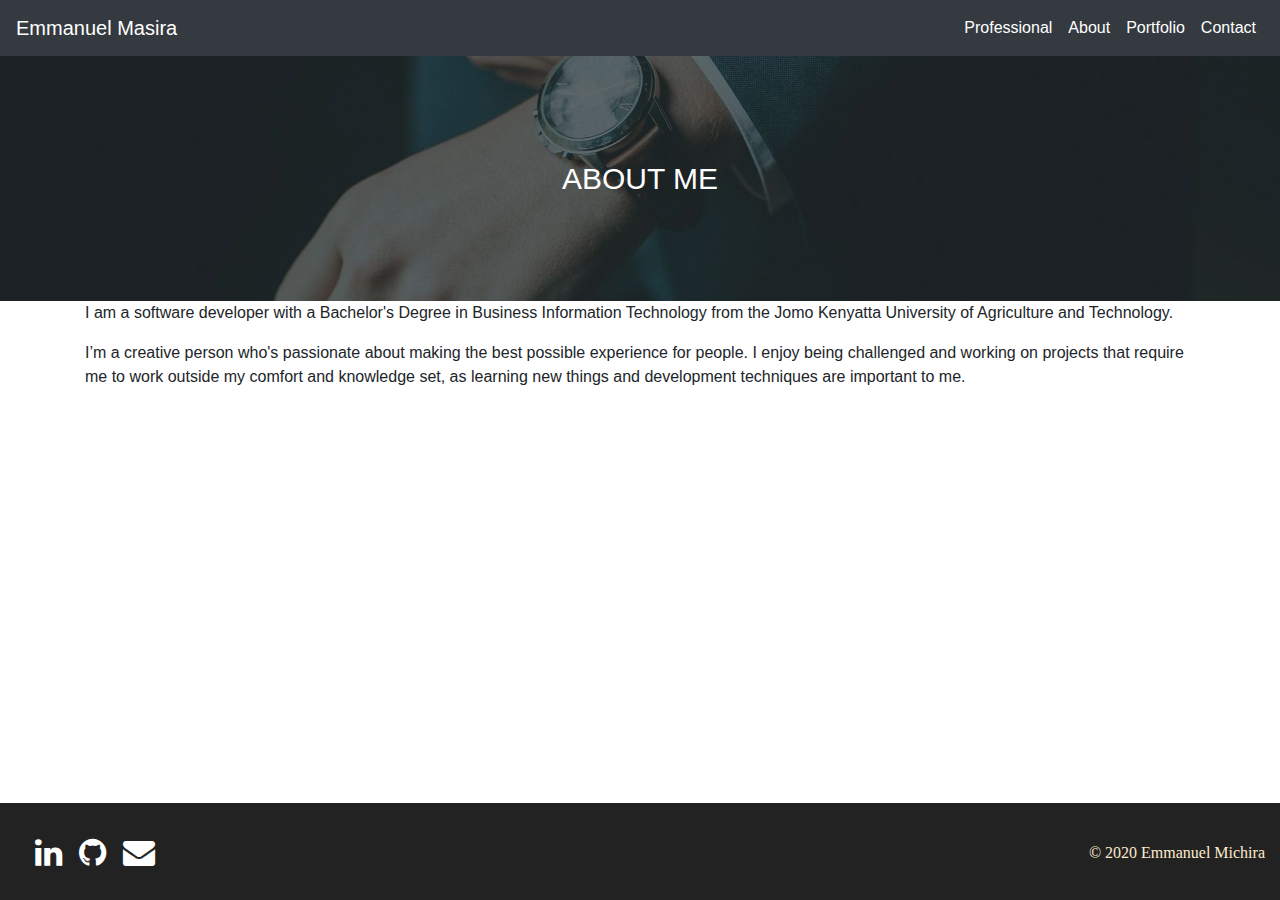
==== about.html @ 63cf9285 "add contact page add new about me image" ====
<!DOCTYPE html>
<html>

<head>
    <link rel="stylesheet" href="https://stackpath.bootstrapcdn.com/bootstrap/4.4.1/css/bootstrap.min.css"
        integrity="sha384-Vkoo8x4CGsO3+Hhxv8T/Q5PaXtkKtu6ug5TOeNV6gBiFeWPGFN9MuhOf23Q9Ifjh" crossorigin="anonymous">
    <link rel="stylesheet" href="https://cdnjs.cloudflare.com/ajax/libs/font-awesome/4.7.0/css/font-awesome.min.css">
    <link href="css/styles.css" rel="stylesheet">
    <title>Web Developer Portfolio | Emmanuel Michira masira</title>
</head>

<body>
    <!-- Navigation -->
    <nav class="navbar navbar-expand-lg navbar-light bg-dark">
        <a class="navbar-brand nyeusi" href="index.html">Emmanuel Masira</a>
        <button id="navbar-icon-color" class="navbar-toggler" type="button" data-toggle="collapse"
            data-target="#navbarTogglerDemo02" aria-controls="navbarTogglerDemo02" aria-expanded="false"
            aria-label="Toggle navigation">
            <span class="navbar-toggler-icon"></span>
        </button>

        <div class="collapse navbar-collapse" id="navbarTogglerDemo02">
            <ul class="navbar-nav ml-auto mt-2 mt-lg-0">
                <li class="nav-item active">
                    <a class="nav-link nyeusi js-scroll-trigger" href="#Skills">Professional<span
                            class="sr-only">(current)</span></a>
                </li>
                <li class="nav-item">
                    <a class="nav-link nyeusi" href="about.html">About<span class="sr-only">(current)</span></a>
                </li>
                <li class="nav-item">
                    <a class="nav-link nyeusi" href="portfolio.html">Portfolio<span class="sr-only">(current)</span></a>
                </li>
                <li class="nav-item">
                    <a class="nav-link nyeusi" href="contact.html">Contact<span class="sr-only">(current)</span></a>
                </li>

            </ul>
        </div>
    </nav>

    <!-- Header -->
    <header class="container-fluid about-sec">
        <div class="container">
            <div class="intro-text text-center">
                <div class="l-text text-uppercase nyeusi">About Me</div>
            </div>
        </div>
    </header>

    <!-- About Me -->
    <section class="about-me row">
        <div class="container">
            <p>I am a software developer with a Bachelor's Degree in Business Information Technology from the Jomo
                Kenyatta University of Agriculture and Technology.</p>

            <p>I’m a creative person who's passionate about making the best possible experience for people. I enjoy
                being challenged and working on projects that require me to work outside my comfort and knowledge set,
                as learning new things and development techniques are important to me.</p>
        </div>
    </section>

    <!-- footer -->
    <footer class="container-fluid" id="futa">
        <div class="conatiner row">
            <div class="col-md-6">
                <p class="social">
                    <a href="https://www.linkedin.com/in/emmanuelmichiramasira/" target="_blank" class="external facebook"
                        data-animate-hover="shake" data-animate="fadeInUp" style="opacity: 1;"><i
                            class="fa fa-linkedin"></i></a>
                    <a href="https://github.com/Emichira" target="_blank" class="external instagram" data-animate-hover="shake"
                        data-animate="fadeInUp" style="opacity: 1;"><i class="fa fa-github"></i></a>
                    <a href="mailto:emmanuelmichira@gmail.com" target="_blank" class="email" data-animate-hover="shake"
                        data-animate="fadeInUp" style="opacity: 1;"><i class="fa fa-envelope"></i></a>
                </p>
            </div>
            <div class="col-md-6">
                <p class="copyright">&copy; 2020 Emmanuel Michira</p>
            </div>
        </div>
    </footer>

    <!--===============================================================================================-->
    <!-- Bootstrap core JavaScript -->
    <script src="https://code.jquery.com/jquery-3.4.1.slim.min.js"
        integrity="sha384-J6qa4849blE2+poT4WnyKhv5vZF5SrPo0iEjwBvKU7imGFAV0wwj1yYfoRSJoZ+n" crossorigin="anonymous">
    </script>
    <script src="https://cdn.jsdelivr.net/npm/popper.js@1.16.0/dist/umd/popper.min.js"
        integrity="sha384-Q6E9RHvbIyZFJoft+2mJbHaEWldlvI9IOYy5n3zV9zzTtmI3UksdQRVvoxMfooAo" crossorigin="anonymous">
    </script>
    <script src="https://stackpath.bootstrapcdn.com/bootstrap/4.4.1/js/bootstrap.min.js"
        integrity="sha384-wfSDF2E50Y2D1uUdj0O3uMBJnjuUD4Ih7YwaYd1iqfktj0Uod8GCExl3Og8ifwB6" crossorigin="anonymous">
    </script>

</body>

</html>
---- css/styles.css ----
html {
    scroll-behavior: smooth;
  }

body {
    overflow-x: hidden;
    min-height: 100%;
  }

.nyeusi {
    color: white !important;
}

.header-sec {
    padding: 100px;
    background: url(../img/internet-abstract.jpg) center center no-repeat;
    background-size: cover;
    height: 100%;
}

.about-sec {
    padding: 100px;
    background: url(../img/10.jpg) center center no-repeat;
    background-size: cover;
    height: 100%;
}

.prof-pic {
    width: 300px;
    border-radius: 50%;
}

.l-text {
    font-size: 30px;
}

.m-text {
    font-size: 25px;
}

.page-section {
    padding: 100px;
}

#navbar-icon-color {
    background-color: whitesmoke;
}

#skill-sec {
    margin-bottom: 25px;
}

.m-t-20 {
    margin-top: 20px;
}

#futa {
    position: fixed;
    bottom: 0;
    background: #222222;
}

#futa p {
    color: blanchedalmond;
    font-family: 'Roboto Slab', serif;
    margin-top: 25px;
    line-height: 50px;
}

#futa p.social a,i {
    margin-left: 10px;
    color: white;
    width: 20px;
    font-size: xx-large;
}

.copyright {
    text-align: right;
}

#space {
    padding: 50px;
}
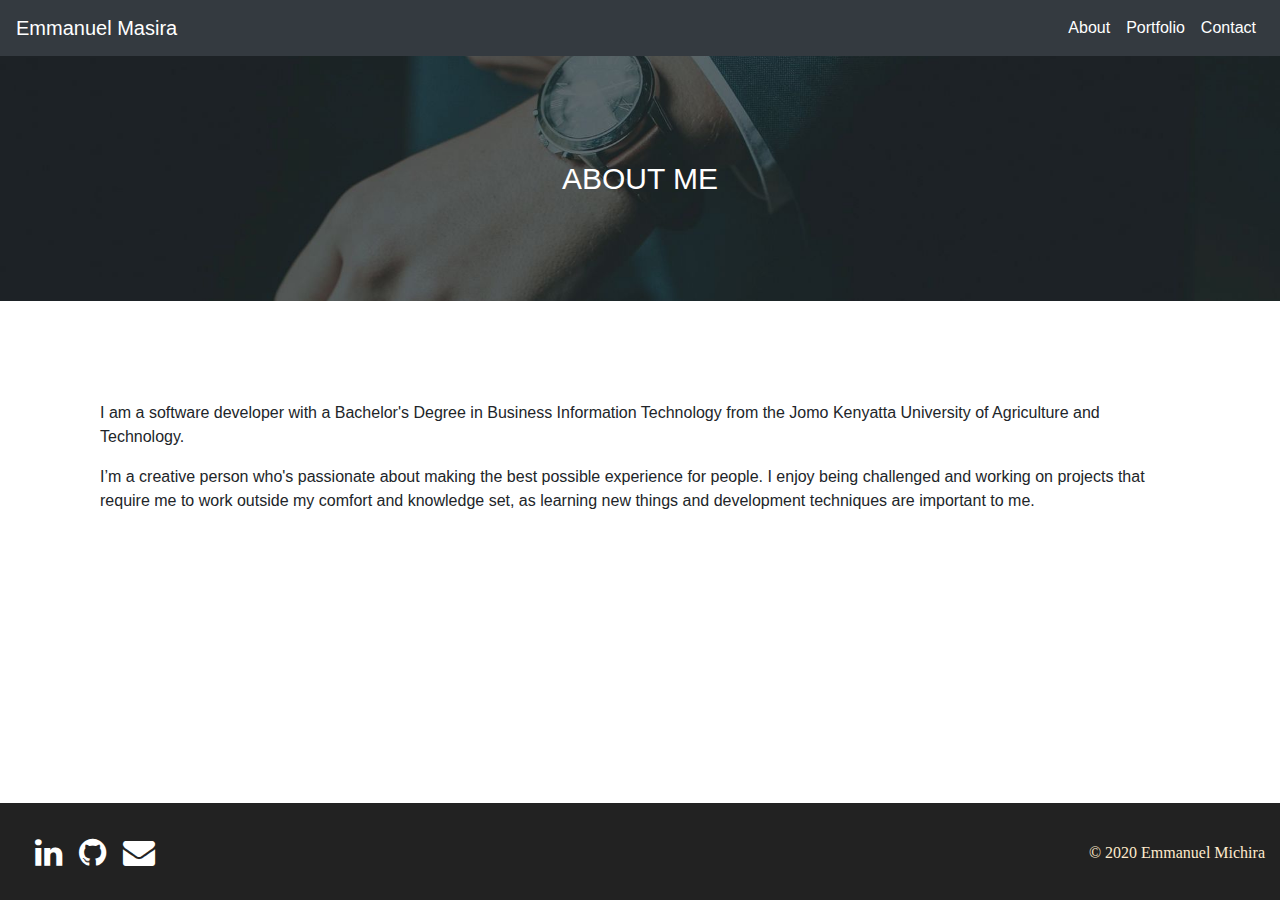
==== commit 69ee378b: "add table add porfolio page add contact page add images" ====
--- a/about.html
+++ b/about.html
@@ -21,10 +21,6 @@
 
         <div class="collapse navbar-collapse" id="navbarTogglerDemo02">
             <ul class="navbar-nav ml-auto mt-2 mt-lg-0">
-                <li class="nav-item active">
-                    <a class="nav-link nyeusi js-scroll-trigger" href="#Skills">Professional<span
-                            class="sr-only">(current)</span></a>
-                </li>
                 <li class="nav-item">
                     <a class="nav-link nyeusi" href="about.html">About<span class="sr-only">(current)</span></a>
                 </li>
@@ -40,7 +36,7 @@
     </nav>
 
     <!-- Header -->
-    <header class="container-fluid about-sec">
+    <header class="container-fluid about-sec header-sec">
         <div class="container">
             <div class="intro-text text-center">
                 <div class="l-text text-uppercase nyeusi">About Me</div>
--- a/css/styles.css
+++ b/css/styles.css
@@ -12,17 +12,30 @@
 }
 
 .header-sec {
-    padding: 100px;
-    background: url(../img/internet-abstract.jpg) center center no-repeat;
-    background-size: cover;
+    padding: 30px;
     height: 100%;
 }
 
+.yenyewe-sec {
+    background: url(../img/internet-abstract.jpg) center center no-repeat;
+    background-size: cover;
+}
 .about-sec {
     padding: 100px;
     background: url(../img/10.jpg) center center no-repeat;
     background-size: cover;
     height: 100%;
+}
+
+.portfolio-sec {
+    padding: 100px;
+    background: url(../img/markus-spiske.jpg) center center no-repeat;
+    background-size: cover;
+    height: 100%;
+}
+
+.about-me {
+    padding: 100px;
 }
 
 .prof-pic {
@@ -80,4 +93,13 @@
 
 #space {
     padding: 50px;
+}
+
+.abaut {
+    padding: 30px;
+    font-size: initial;
+}
+
+.projects {
+    width: 100px;
 }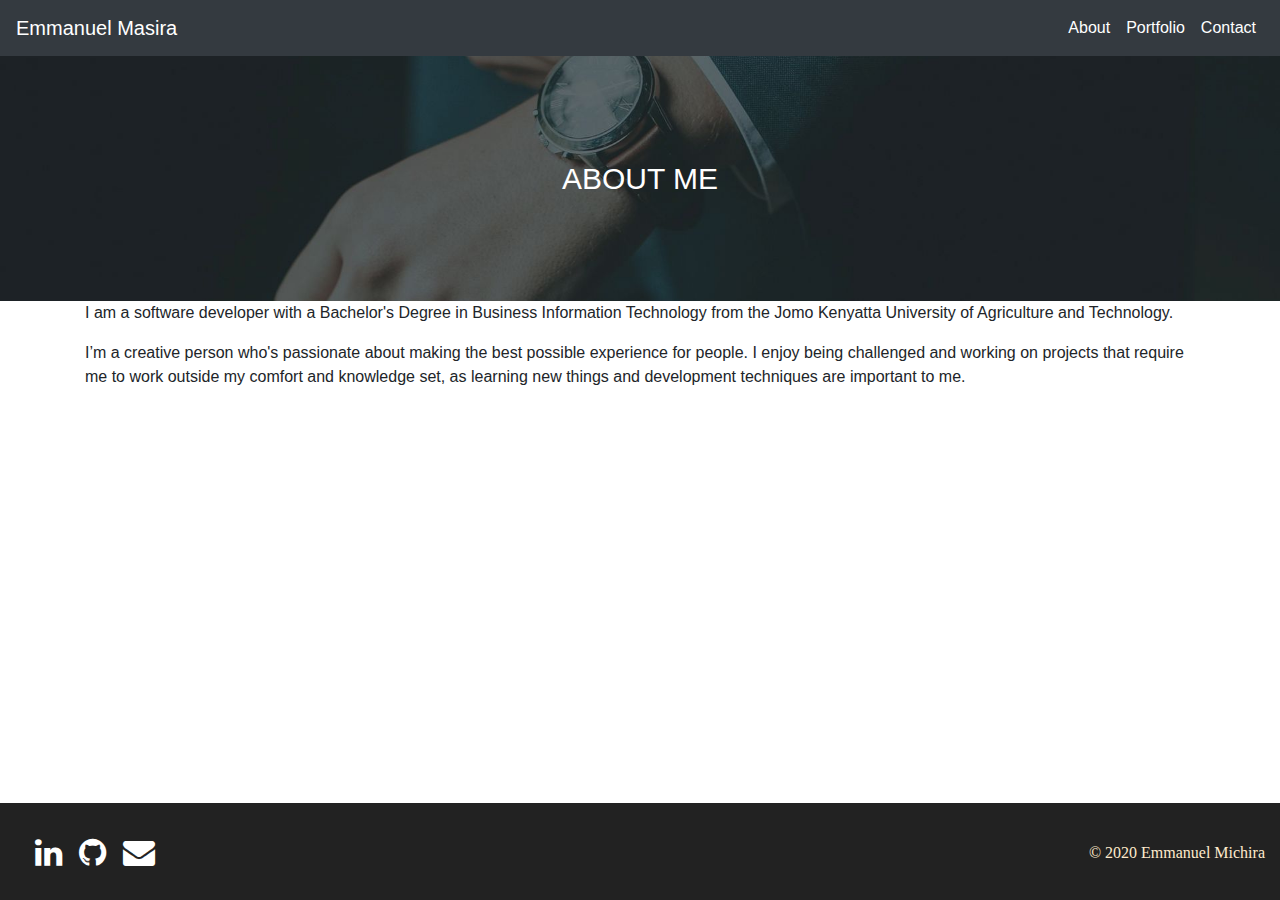
==== commit 1ea523ae: "implement DRY fix mobile response bugs in portfolio.html" ====
--- a/about.html
+++ b/about.html
@@ -2,6 +2,8 @@
 <html>
 
 <head>
+    <meta name="viewport" content="width=device-width, initial-scale=1">
+    <meta charset="utf-8">
     <link rel="stylesheet" href="https://stackpath.bootstrapcdn.com/bootstrap/4.4.1/css/bootstrap.min.css"
         integrity="sha384-Vkoo8x4CGsO3+Hhxv8T/Q5PaXtkKtu6ug5TOeNV6gBiFeWPGFN9MuhOf23Q9Ifjh" crossorigin="anonymous">
     <link rel="stylesheet" href="https://cdnjs.cloudflare.com/ajax/libs/font-awesome/4.7.0/css/font-awesome.min.css">
--- a/css/styles.css
+++ b/css/styles.css
@@ -3,8 +3,9 @@
   }
 
 body {
-    overflow-x: hidden;
-    min-height: 100%;
+    min-height: 400px;
+    margin-bottom: 100px;
+    clear: both;
   }
 
 .nyeusi {
@@ -34,12 +35,8 @@
     height: 100%;
 }
 
-.about-me {
-    padding: 100px;
-}
-
 .prof-pic {
-    width: 300px;
+    width: 190px;
     border-radius: 50%;
 }
 
@@ -52,7 +49,7 @@
 }
 
 .page-section {
-    padding: 100px;
+    padding: 10px;
 }
 
 #navbar-icon-color {
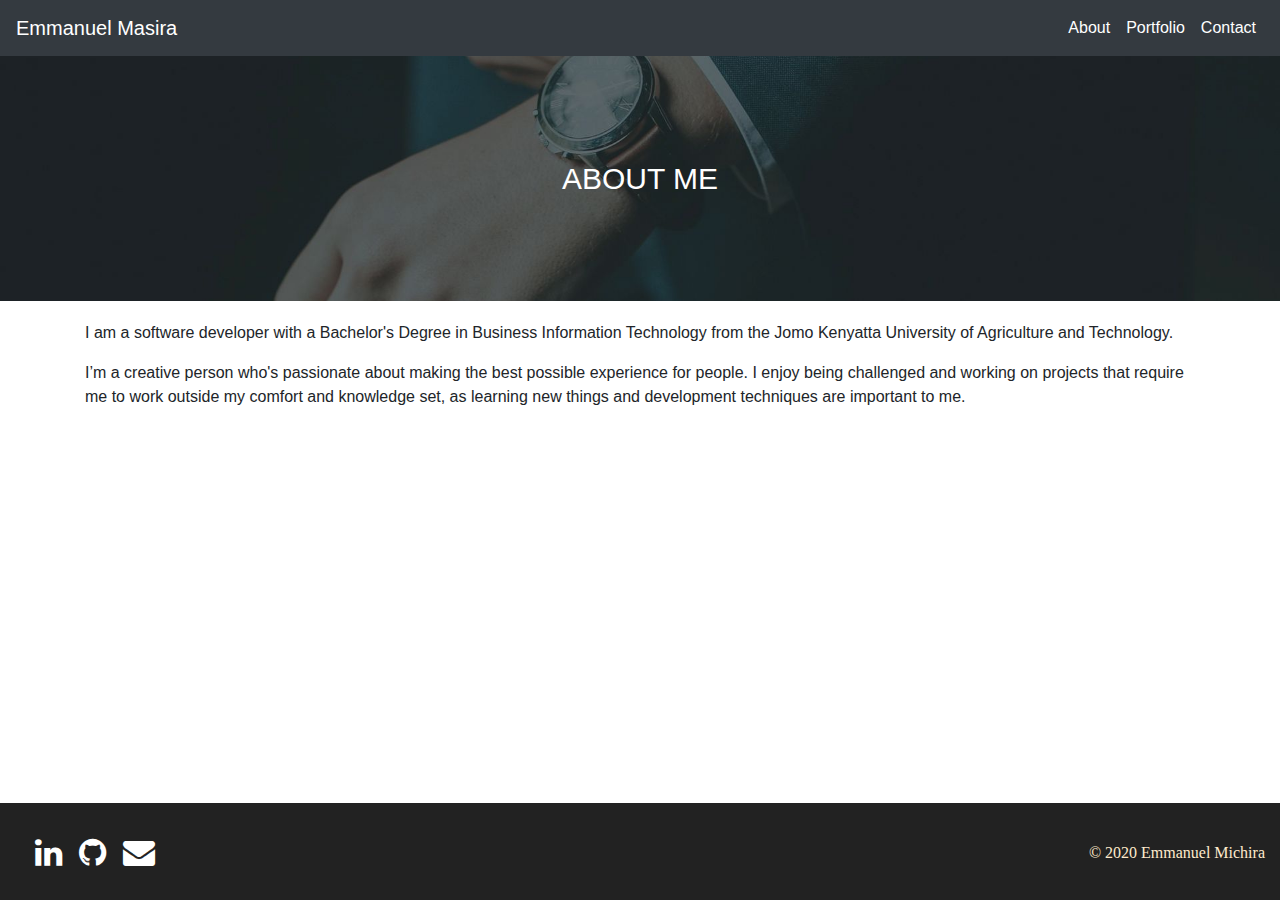
==== commit 4387354e: "fix mobile responsiveness in about.html" ====
--- a/about.html
+++ b/about.html
@@ -47,7 +47,7 @@
     </header>
 
     <!-- About Me -->
-    <section class="about-me row">
+    <section class="about-me page-section">
         <div class="container">
             <p>I am a software developer with a Bachelor's Degree in Business Information Technology from the Jomo
                 Kenyatta University of Agriculture and Technology.</p>
--- a/css/styles.css
+++ b/css/styles.css
@@ -4,7 +4,7 @@
 
 body {
     min-height: 400px;
-    margin-bottom: 100px;
+    margin-bottom: 200px;
     clear: both;
   }
 
@@ -49,7 +49,7 @@
 }
 
 .page-section {
-    padding: 10px;
+    padding: 20px;
 }
 
 #navbar-icon-color {
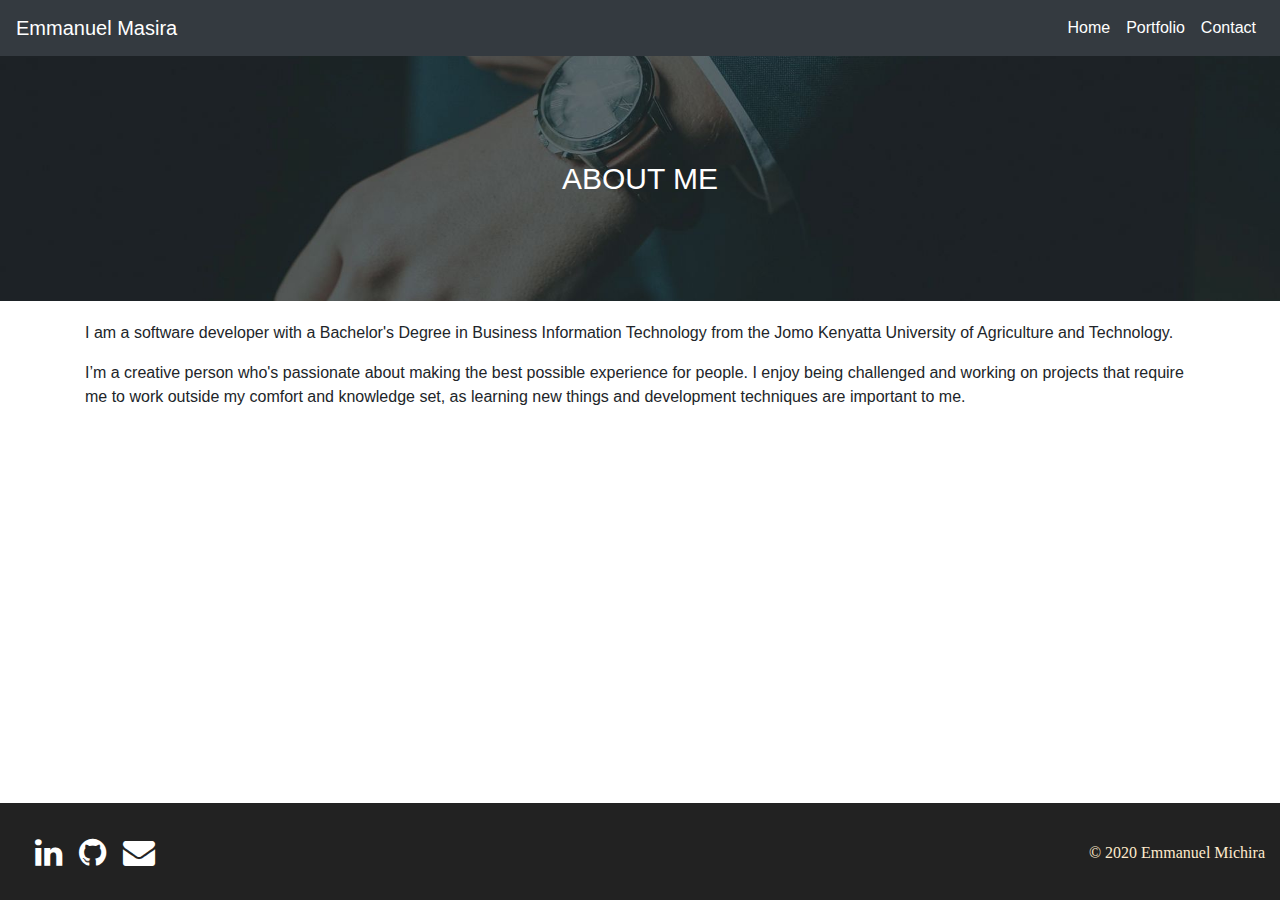
==== commit b83fa2a6: "modify navbar hyperlinks navigations: :" ====
--- a/about.html
+++ b/about.html
@@ -24,7 +24,7 @@
         <div class="collapse navbar-collapse" id="navbarTogglerDemo02">
             <ul class="navbar-nav ml-auto mt-2 mt-lg-0">
                 <li class="nav-item">
-                    <a class="nav-link nyeusi" href="about.html">About<span class="sr-only">(current)</span></a>
+                    <a class="nav-link nyeusi" href="index.html">Home<span class="sr-only">(current)</span></a>
                 </li>
                 <li class="nav-item">
                     <a class="nav-link nyeusi" href="portfolio.html">Portfolio<span class="sr-only">(current)</span></a>
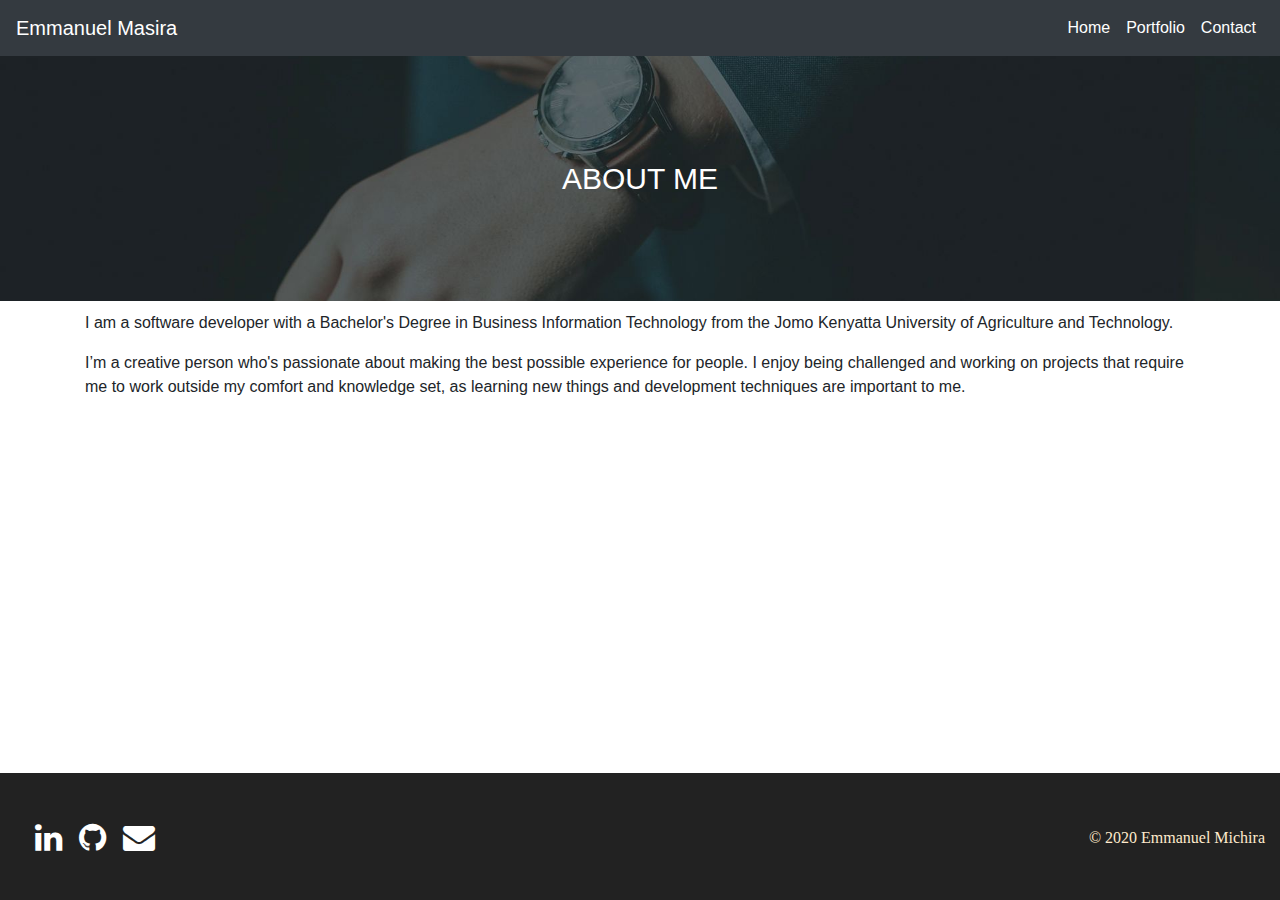
==== commit 7c7d7813: "modify footer" ====
--- a/about.html
+++ b/about.html
@@ -60,21 +60,18 @@
 
     <!-- footer -->
     <footer class="container-fluid" id="futa">
-        <div class="conatiner row">
-            <div class="col-md-6">
-                <p class="social">
-                    <a href="https://www.linkedin.com/in/emmanuelmichiramasira/" target="_blank" class="external facebook"
-                        data-animate-hover="shake" data-animate="fadeInUp" style="opacity: 1;"><i
-                            class="fa fa-linkedin"></i></a>
-                    <a href="https://github.com/Emichira" target="_blank" class="external instagram" data-animate-hover="shake"
-                        data-animate="fadeInUp" style="opacity: 1;"><i class="fa fa-github"></i></a>
-                    <a href="mailto:emmanuelmichira@gmail.com" target="_blank" class="email" data-animate-hover="shake"
-                        data-animate="fadeInUp" style="opacity: 1;"><i class="fa fa-envelope"></i></a>
-                </p>
-            </div>
-            <div class="col-md-6">
-                <p class="copyright">&copy; 2020 Emmanuel Michira</p>
-            </div>
+        <div class="row futa">
+            <p class="social">
+                <a href="https://www.linkedin.com/in/emmanuelmichiramasira/" target="_blank" class="external facebook"
+                    data-animate-hover="shake" data-animate="fadeInUp" style="opacity: 1;"><i
+                        class="fa fa-linkedin"></i></a>
+                <a href="https://github.com/Emichira" target="_blank" class="external instagram"
+                    data-animate-hover="shake" data-animate="fadeInUp" style="opacity: 1;"><i
+                        class="fa fa-github"></i></a>
+                <a href="mailto:emmanuelmichira@gmail.com" target="_blank" class="email" data-animate-hover="shake"
+                    data-animate="fadeInUp" style="opacity: 1;"><i class="fa fa-envelope"></i></a>
+            </p>
+            <p class="copyright">&copy; 2020 Emmanuel Michira</p>
         </div>
     </footer>
 
--- a/css/styles.css
+++ b/css/styles.css
@@ -49,8 +49,15 @@
 }
 
 .page-section {
-    padding: 20px;
+    padding: 10px;
 }
+
+@media (min-width: 768px) {
+    #skills {
+        padding: 20px;
+    }
+  }
+  
 
 #navbar-icon-color {
     background-color: whitesmoke;
@@ -99,4 +106,10 @@
 
 .projects {
     width: 100px;
+}
+
+.futa {
+    display: flex;
+    justify-content: space-between;
+    padding: 15px;
 }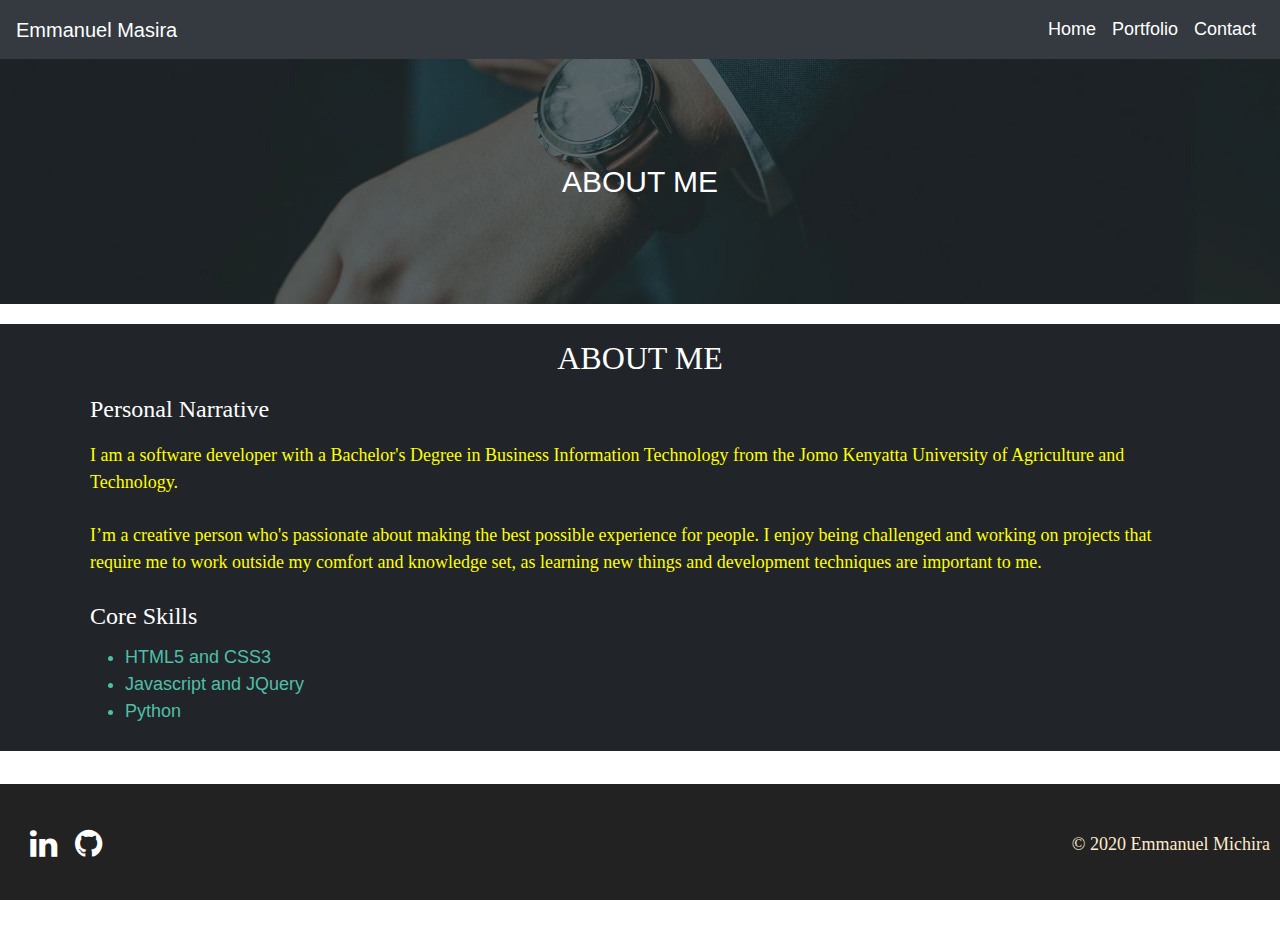
==== commit 36ef9eae: "modify about and contact page fix mobile responsive bugs in footer on about page" ====
--- a/about.html
+++ b/about.html
@@ -8,6 +8,7 @@
         integrity="sha384-Vkoo8x4CGsO3+Hhxv8T/Q5PaXtkKtu6ug5TOeNV6gBiFeWPGFN9MuhOf23Q9Ifjh" crossorigin="anonymous">
     <link rel="stylesheet" href="https://cdnjs.cloudflare.com/ajax/libs/font-awesome/4.7.0/css/font-awesome.min.css">
     <link href="css/styles.css" rel="stylesheet">
+    <link href="css/variables.css" rel="stylesheet">
     <title>Web Developer Portfolio | Emmanuel Michira masira</title>
 </head>
 
@@ -48,13 +49,24 @@
 
     <!-- About Me -->
     <section class="about-me page-section">
+        <h2 class="text-center">ABOUT ME</h2>
         <div class="container">
+            <h4>Personal Narrative</h4>
             <p>I am a software developer with a Bachelor's Degree in Business Information Technology from the Jomo
                 Kenyatta University of Agriculture and Technology.</p>
 
             <p>I’m a creative person who's passionate about making the best possible experience for people. I enjoy
                 being challenged and working on projects that require me to work outside my comfort and knowledge set,
                 as learning new things and development techniques are important to me.</p>
+
+            <div class="core-skills">
+                <h4>Core Skills</h4>
+                <ul>
+                    <li>HTML5 and CSS3</li>
+                    <li>Javascript and JQuery</li>
+                    <li>Python</li>
+                </ul>
+            </div>
         </div>
     </section>
 
@@ -68,8 +80,6 @@
                 <a href="https://github.com/Emichira" target="_blank" class="external instagram"
                     data-animate-hover="shake" data-animate="fadeInUp" style="opacity: 1;"><i
                         class="fa fa-github"></i></a>
-                <a href="mailto:emmanuelmichira@gmail.com" target="_blank" class="email" data-animate-hover="shake"
-                    data-animate="fadeInUp" style="opacity: 1;"><i class="fa fa-envelope"></i></a>
             </p>
             <p class="copyright">&copy; 2020 Emmanuel Michira</p>
         </div>
--- a/css/styles.css
+++ b/css/styles.css
@@ -48,16 +48,13 @@
     font-size: 25px;
 }
 
-.page-section {
-    padding: 10px;
-}
 
 @media (min-width: 768px) {
     #skills {
         padding: 20px;
     }
   }
-  
+
 
 #navbar-icon-color {
     background-color: whitesmoke;
@@ -111,5 +108,5 @@
 .futa {
     display: flex;
     justify-content: space-between;
-    padding: 15px;
+    padding: 5px;
 }--- a/css/variables.css
+++ b/css/variables.css
@@ -0,0 +1,21 @@
+.page-section h2, div h4, div p {
+  font-family: 'Roboto Slab', serif;
+  padding: 5px; }
+
+.page-section {
+  margin-top: 20px;
+  padding: 10px;
+  background-color: #212529; }
+  .page-section h2 {
+    color: white; }
+
+div h4 {
+  color: white; }
+div p {
+  color: yellow;
+  font-size: 18px; }
+div ul {
+  color: #4fbfa8;
+  font-size: 18px; }
+
+/*# sourceMappingURL=variables.css.map */
